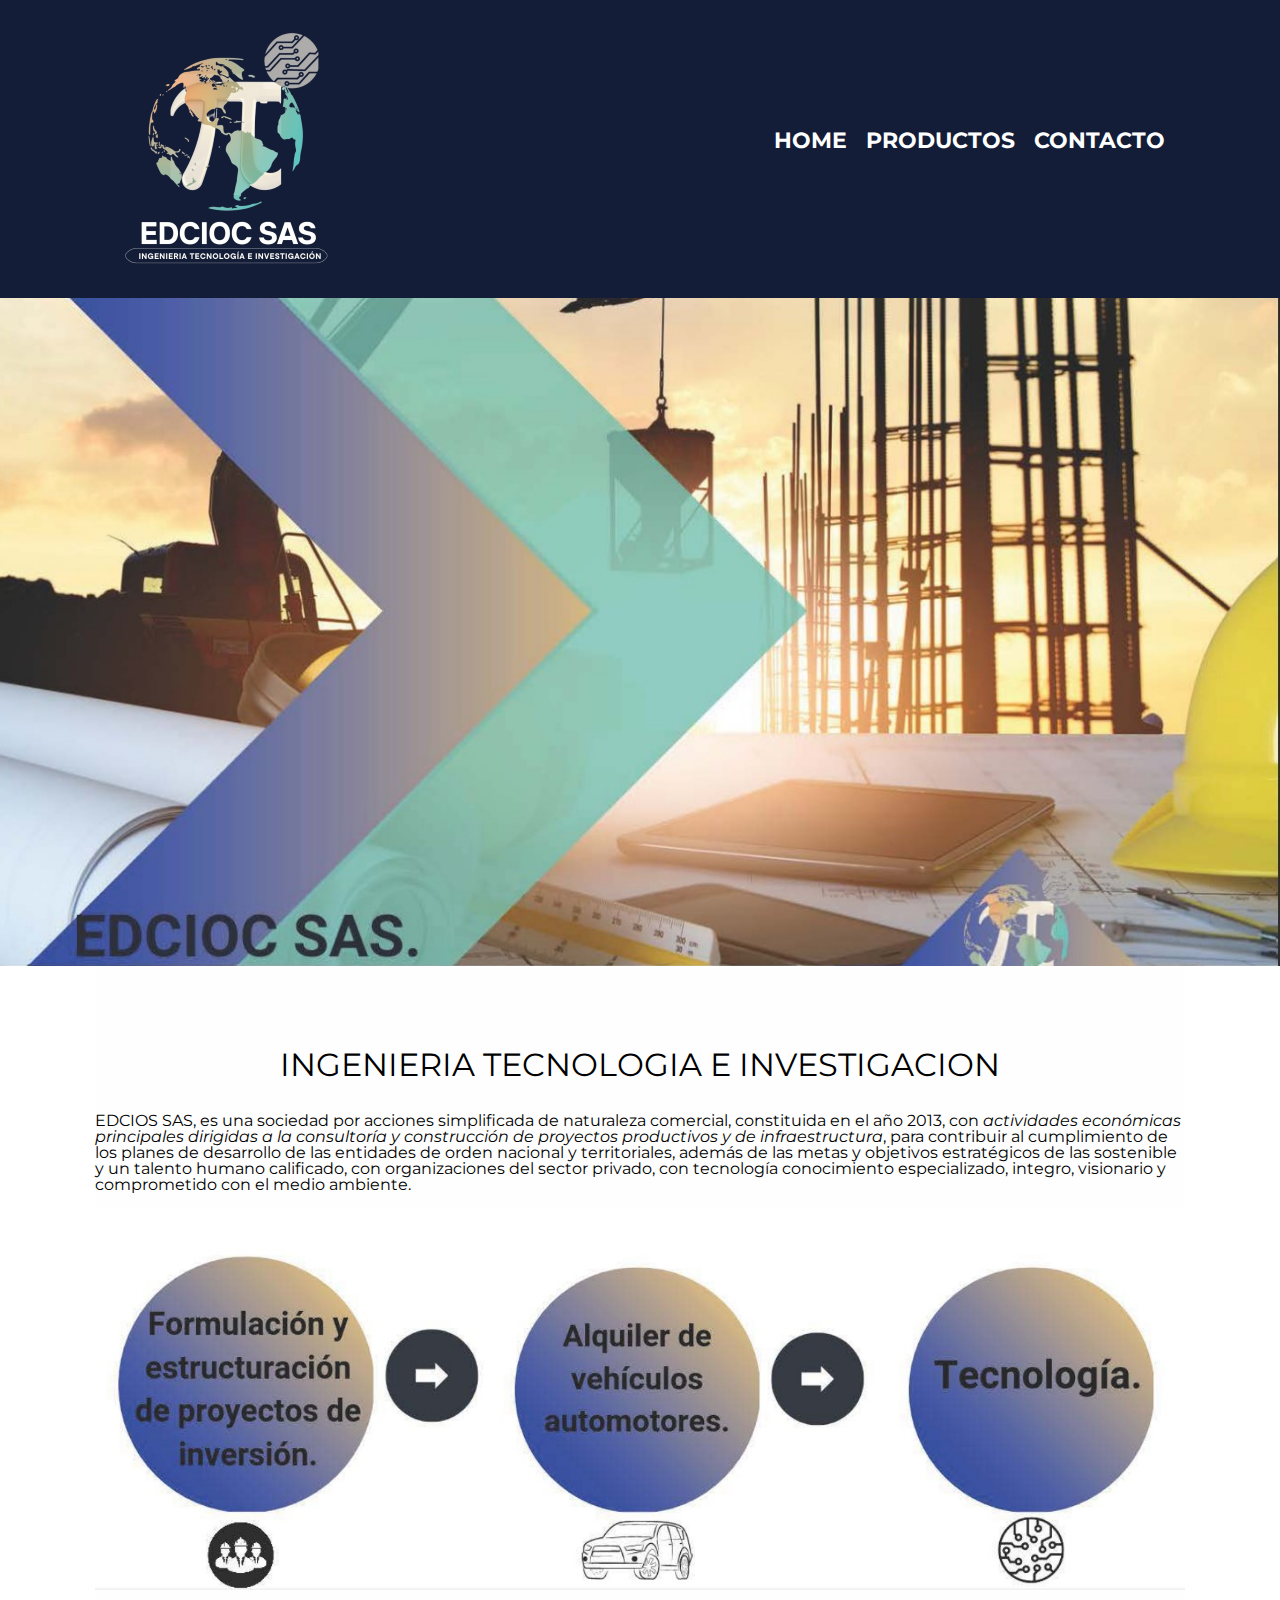
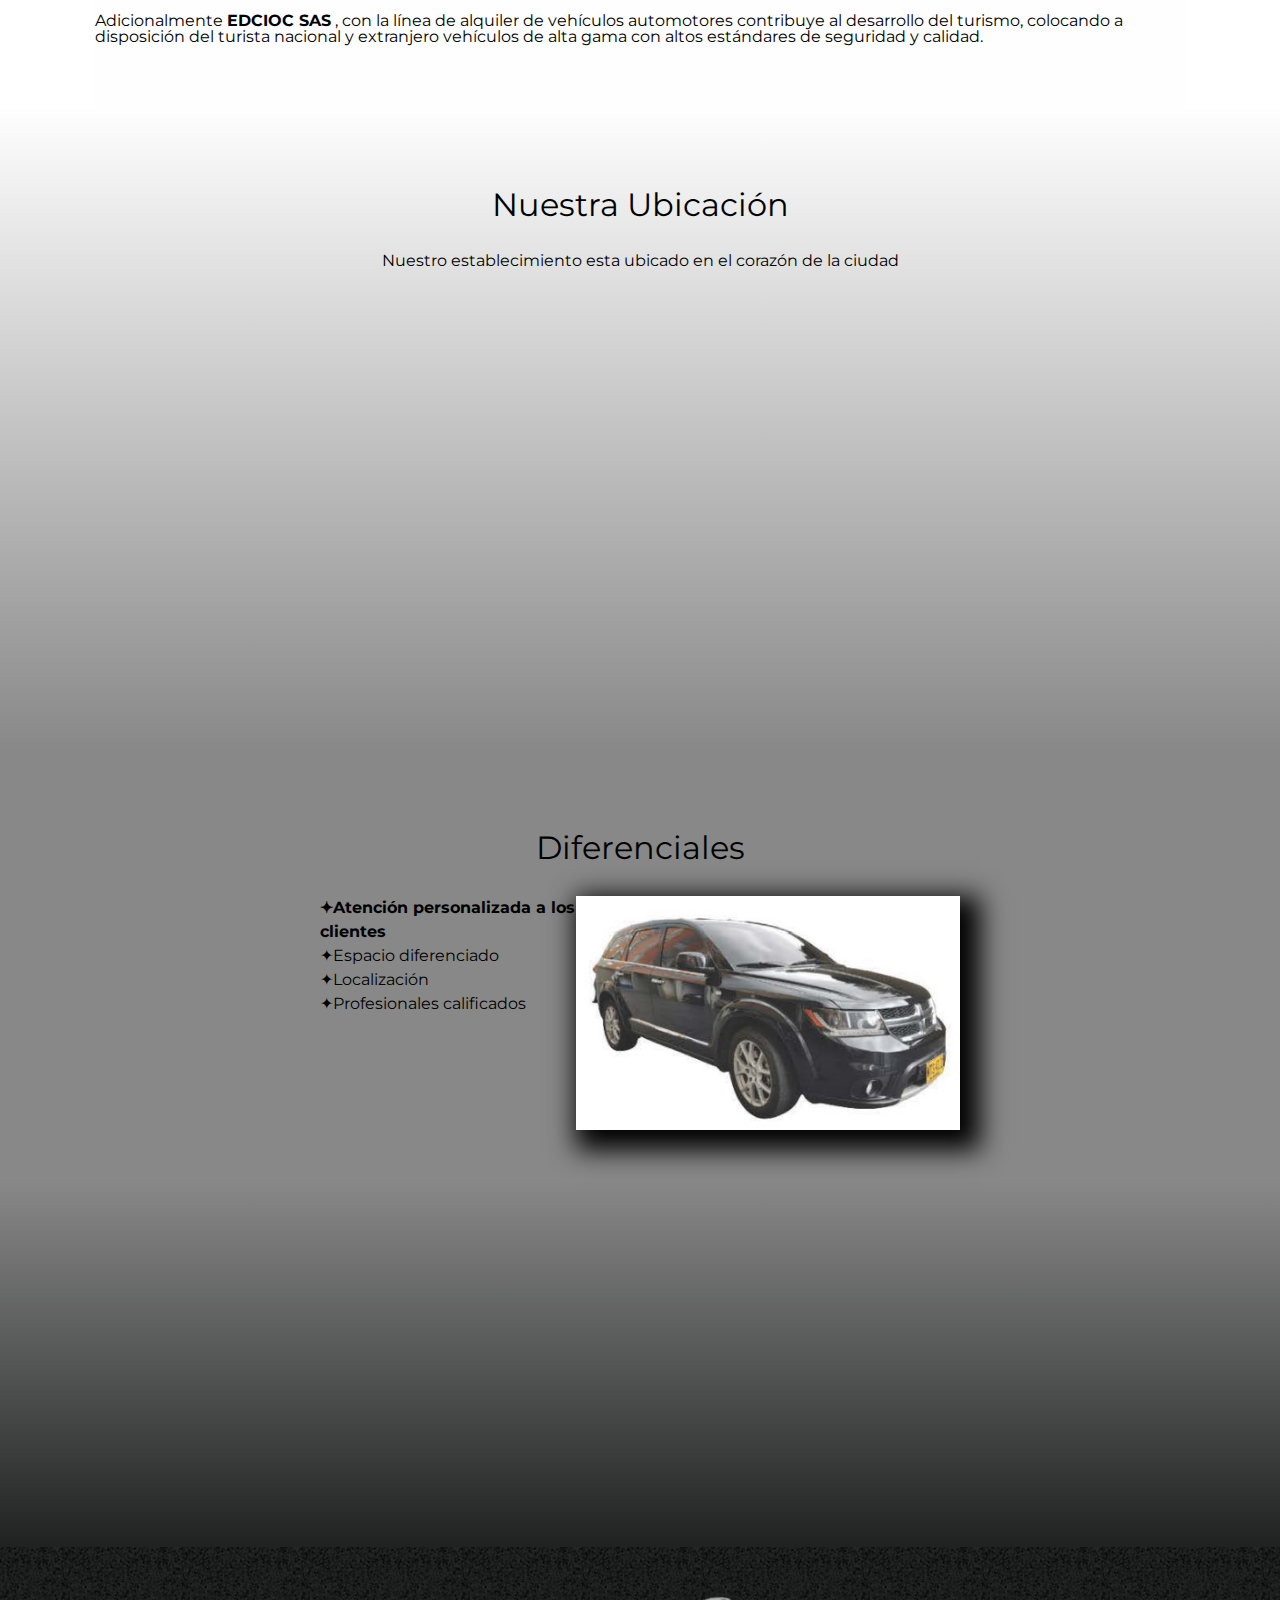
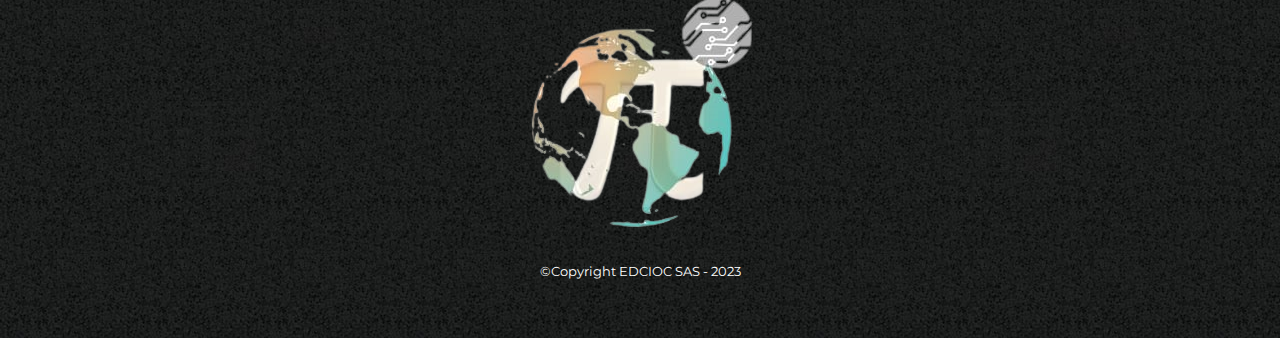
==== index.html @ 40c42a94 "Creando web rent-a-car" ====
<!DOCTYPE html>

<html lang="es">

<head>
    <meta charset="UTF-8">
    <meta name="viewport" content="width=device-width">
    <title>Rent-a-Car</title>
    <link rel="stylesheet" href="reset.css">
    <link rel="stylesheet" href="style.css">
    <link rel="preconnect" href="https://fonts.googleapis.com">
    <link rel="preconnect" href="https://fonts.gstatic.com" crossorigin>
    <link href="https://fonts.googleapis.com/css2?family=Montserrat:wght@300&display=swap" rel="stylesheet">
</head>

<body>
    <header>
        <div class="caja">
            <h1><img src="logo/Logo_Pequeno.png"> </h1>
            <nav>
                <ul>
                    <li><a href="index.html">Home</a></li>
                    <li><a href="Productos.html">Productos</a></li>
                    <li><a href="contacto.html">Contacto</a></li>
                </ul>

            </nav>

        </div>


    </header>
    <img class="banner" src="banner/banner_E.jpg">

    <main>
        <section class="principal">
            <h1 class="titulo-principal">INGENIERIA TECNOLOGIA E INVESTIGACION </h1>

            <p>EDCIOS SAS, es una sociedad por acciones simplificada de naturaleza comercial, constituida en el
                año 2013, con <em>actividades económicas principales dirigidas a la consultoría y construcción de 
                proyectos productivos y de infraestructura</em>, para contribuir al cumplimiento de los planes de
                desarrollo
                de las entidades de orden nacional y territoriales, además de las metas y objetivos estratégicos de las
                sostenible y un talento humano calificado, con organizaciones del sector privado, con tecnología
                conocimiento
                especializado, integro, visionario y comprometido con el medio ambiente. </p>

            <img class="imagenFlujo" src="imagenes/flujo.jpg" alt="Flujo">

            <p id="pie">Adicionalmente <strong>EDCIOC SAS</strong> , con la línea de alquiler de vehículos automotores
                contribuye al
                desarrollo del turismo, colocando a disposición del turista nacional y extranjero vehículos de alta
                gama con altos estándares de seguridad y calidad. </p>
        </section>

        <section class="mapa">
            <h3 class="titulo-principal">Nuestra Ubicación</h3>
            <p>Nuestro establecimiento esta ubicado en el corazón de la ciudad</p>

            <div class="mapa-contenido">
                <iframe src="https://www.google.com/maps/embed?pb=!1m18!1m12!1m3!1d2168.261345705465!2d-74.13439546575798!3d4.663946175238991!2m3!1f0!2f0!3f0!3m2!1i1024!2i768!4f13.1!3m3!1m2!1s0x8e3f9bfd2da6cb29%3A0x239d635520a33914!2zQm9nb3TDoQ!5e0!3m2!1ses!2sco!4v1673628162263!5m2!1ses!2sco" width="100%" height="400" style="border:0;" allowfullscreen="" loading="lazy" referrerpolicy="no-referrer-when-downgrade"></iframe>

            </div>
            
        </section>

        <section class="diferencial">
            <h2 class="titulo-principal">Diferenciales</h2>

            <div class="contenido_diferenciales">
                <ul class="lista_diferenciales">
                    <li class="items">Atención personalizada a los clientes</li>
                    <li class="items">Espacio diferenciado</li>
                    <li class="items">Localización</li>
                    <li class="items">Profesionales calificados</li>
                </ul><img src="imagenes/dj_negra.jpg" class="imagen_dj_negra">

            </div>           

        </section> 

        <section class="video">
            <div class="video_contenido">
                <iframe width=100% height="315" src="https://www.youtube.com/embed/Xr0jPskXpoM" title="YouTube video player" frameborder="0" allow="accelerometer; autoplay; clipboard-write; encrypted-media; gyroscope; picture-in-picture; web-share" allowfullscreen></iframe>
    
            </div>
        </section>
        
        
    </main>


    <footer>
        <img src="logo/logo_sinfondo.png">
        <p class="copyright">&copyCopyright EDCIOC SAS - 2023</p>
    </footer>

</body>

</html>
---- style.css ----
body{
    font-family: 'Montserrat', sans-serif;
}
header{
    background-color:#131D38;
    padding: 20px 0;
}
.caja{
    width: 1050px;
    position: relative;
    margin: 0 auto;
}
nav{
    position: absolute;
    top: 110px;
    right: 0;
}
nav li{
    display: inline;
    margin: 0 0 0 15px;
}
nav a{
    text-transform: uppercase;
    color: #FFFFFF;
    font-weight: bold;
    font-size: 22px;
    text-decoration: none;
}
nav a:hover{
    color:#c78c19
}
.productos{
    width: 1050px;
    margin: 0 auto;
    padding: 50px;
}
.productos li{
    display: inline-block;
    text-align: center;
    width: 30%;
    vertical-align: top;    
    margin: 0 1.5%;
    padding: 30px 5px;
    box-sizing: border-box;
    border-color: #000000;
    border-width: 2px;
    border-style: solid;
    border-radius: 20px;
  
}
.productos li:hover{
    border-color: #c78c19;
}
.productos li:active{
    border-color: #088c19;
}

.productos h2{
    font-size: 24px;
    font-weight: bold;
    
}
.productos li:hover h2{
    font-size: 26px;
}
.producto-cilindraje{
    font-size: 18px;
}
.producto-pasajeros{
    font-size: 20px;
    font-weight: bold;
    margin-top: 10px;
}
.modelos img{
    padding-top: 40px;
    padding-bottom: 40px;
}
footer{
    text-align: center;
    background: url(imagenes/bg.jpg);
    padding: 40px;
}
.copyright{
    color: #FFFFFF;
    font-size: 13px;
    margin: 20px;
}
.main_contacto{
    width: 940px;
    margin: 0 auto;
}
form{
    margin: 40px 0;
}
form label, form legend{
    display: block;
    font-size: 20px;
    margin: 0 0 10px;
}
.input-padron{
    display: block;
    margin: 0 0 20px;
    padding: 10px 25px;
    width: 50%;
}
.checkbox{
    margin: 20px 0;
}
.enviar{
    width: 40%;
    padding: 15px 0;
    font-size: 18px;
    font-weight: bold;
    color: white;
    background: orange;
    border: none;
    border-radius: 5px;
    transition: 1s background;
    cursor: pointer;
}
.enviar:hover{
    background: darkorange;
    transform: scale(1.1);
}
table{
    margin: 40px 40px;

}
thead{
    background: #555555;
    color: white;
    font-weight: bold;
}
td, th{
    border: 1px solid #000000;
    padding: 8px 15px;
}
/*CSS para nuestra home*/

.banner{
    width: 100%;
}
.principal{
    padding: 3em 0;
    background: #fefefe;
    width: 1090px;
    margin: 0 auto;
}
.titulo-principal{
    text-align: center;
    font-size: 2em;
    margin: 1em 0 1em;
}
.principal p{
    margin: 0 0 1em;
}
.principal strong{
    font-weight: bold;

}
.principal em{
    font-style: italic;
}
.imagenFlujo{
    width: 100%;
    
    margin: 0 0 20px 0 ;
}
.mapa{
    padding: 3em 0;
    background: linear-gradient(#fefefe, #888888);
}
.mapa p{
    margin: 0 0 2em;
    text-align: center;
}
.mapa-contenido{
    width: 940px;
    margin: 0 auto;
}
.diferencial{
    padding: 3em 0;
    background: #888888;
}
.contenido_diferenciales{
    width: 640px;
    margin: 0 auto;

}
.lista_diferenciales{
    width: 40%;
    display: inline-block;
    vertical-align: TOP;
    
}
.items{
    line-height: 1.5;
}
.items::before{
    content: "✦";
}
.items:first-child{
    font-weight: bold;
}
.imagen_dj_negra{
    
    width: 60%;
    transition: 400ms;
    box-shadow: 10px 10px 25px 10px #000000;

}
.imagen_dj_negra:hover{
    opacity: 0.3;
}
.video{
    padding: 0.5em 0;
    background: linear-gradient(#888888,#202221);
}
.video_contenido{
    width: 560px;
    margin: 1em auto;    
}

@media screen and (max-width:480px) {
    h1{
        text-align: center;
    }
    nav{
        position: static;
    }
    .caja, .principal, .mapa-contenido, .contenido_diferenciales, .video_contenido{
        width: auto;
    }
    .lista_diferenciales, .imagen_dj_negra{
        width: 100%;
    }
    
}
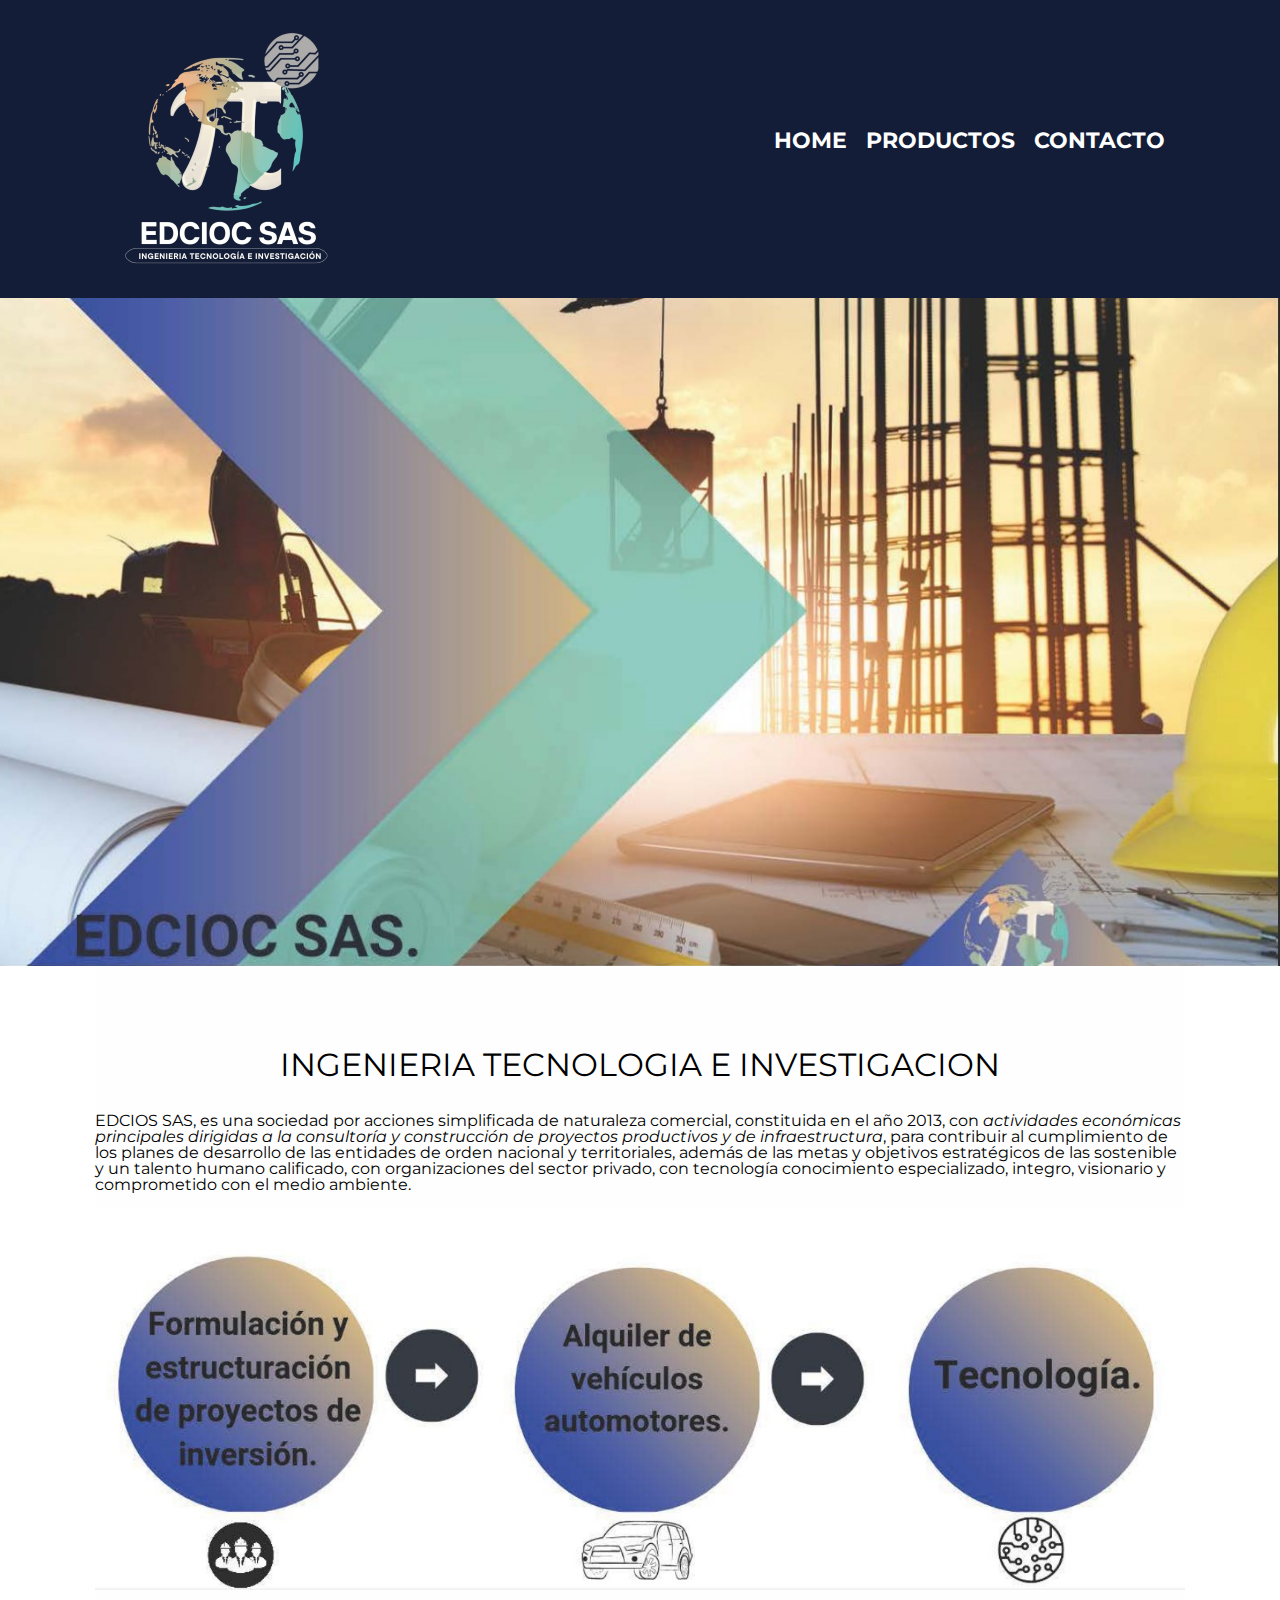
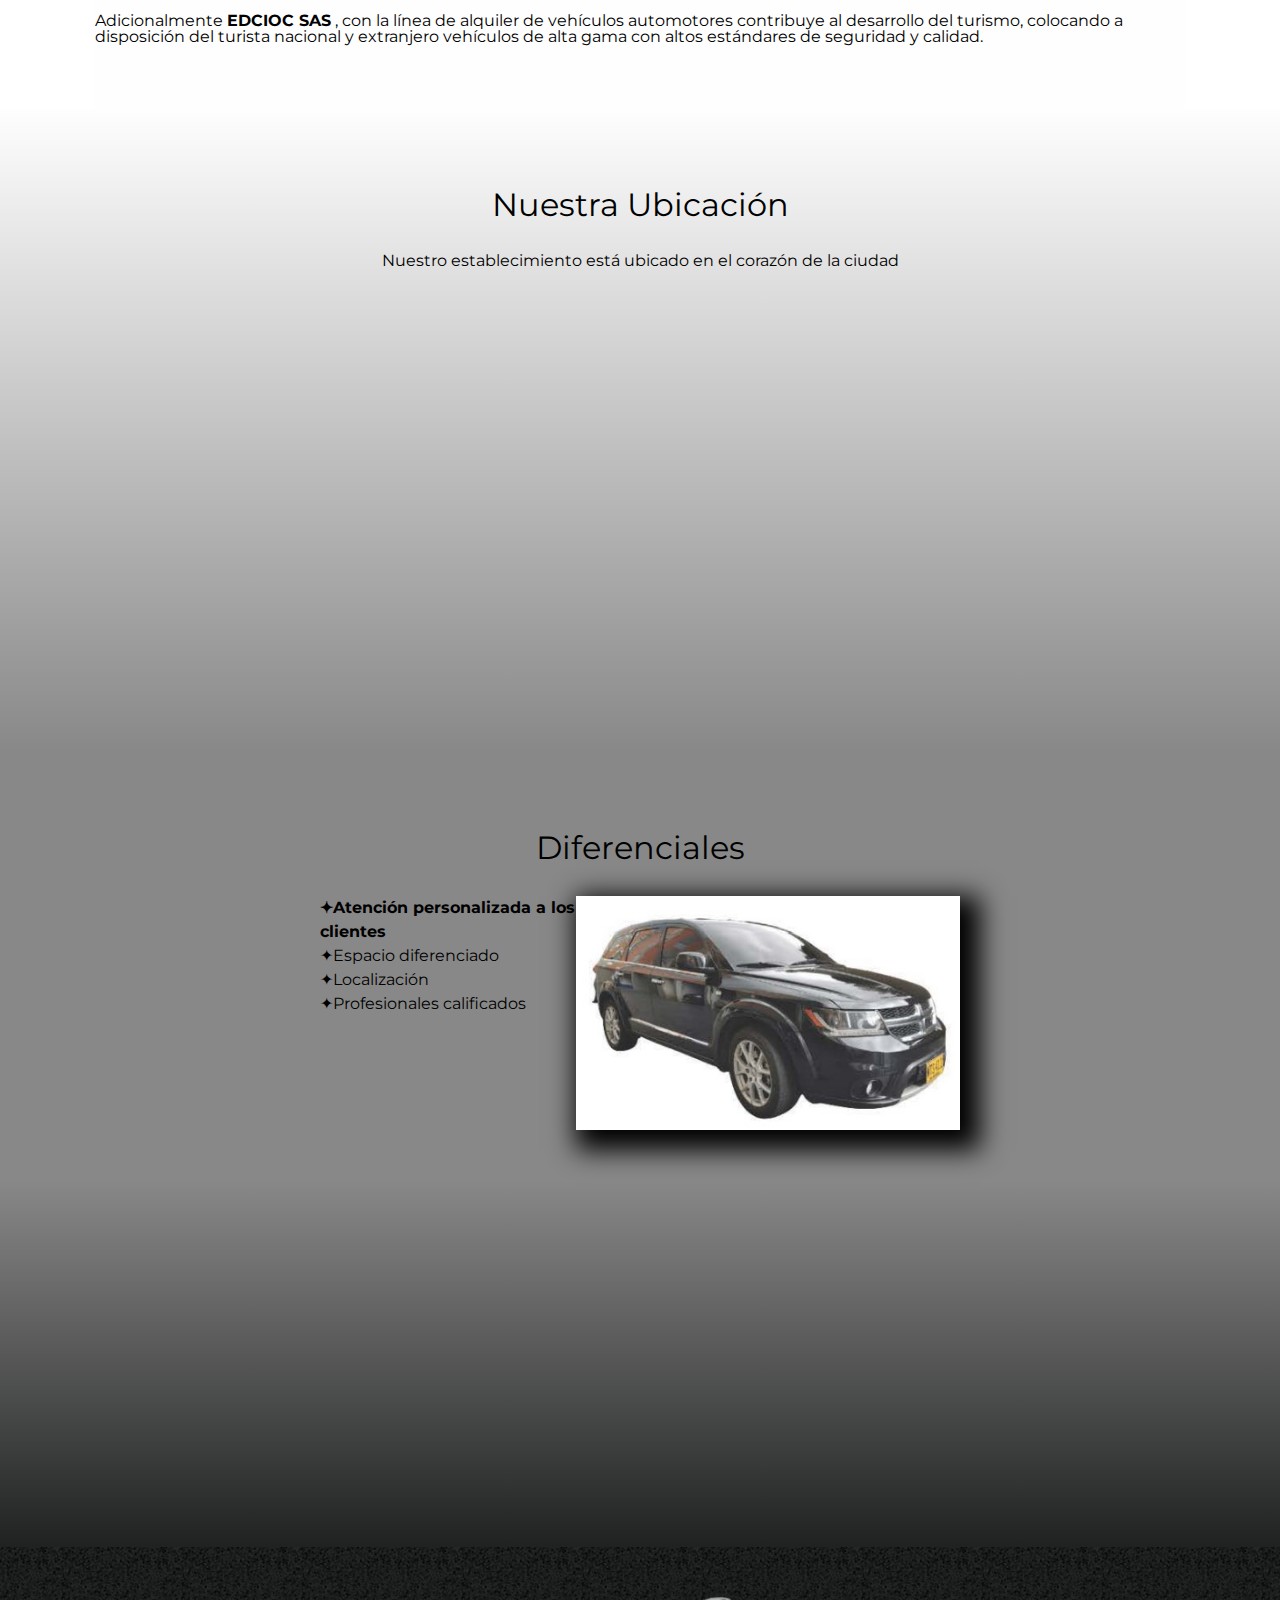
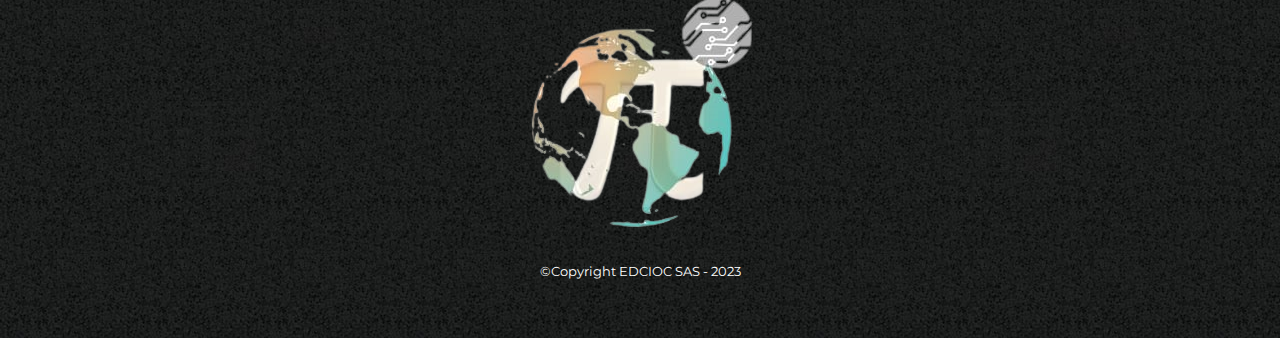
==== commit 20da6744: "tilde faltante" ====
--- a/index.html
+++ b/index.html
@@ -48,14 +48,13 @@
             <img class="imagenFlujo" src="imagenes/flujo.jpg" alt="Flujo">
 
             <p id="pie">Adicionalmente <strong>EDCIOC SAS</strong> , con la línea de alquiler de vehículos automotores
-                contribuye al
-                desarrollo del turismo, colocando a disposición del turista nacional y extranjero vehículos de alta
+                contribuye al desarrollo del turismo, colocando a disposición del turista nacional y extranjero vehículos de alta
                 gama con altos estándares de seguridad y calidad. </p>
         </section>
 
         <section class="mapa">
             <h3 class="titulo-principal">Nuestra Ubicación</h3>
-            <p>Nuestro establecimiento esta ubicado en el corazón de la ciudad</p>
+            <p>Nuestro establecimiento está ubicado en el corazón de la ciudad</p>
 
             <div class="mapa-contenido">
                 <iframe src="https://www.google.com/maps/embed?pb=!1m18!1m12!1m3!1d2168.261345705465!2d-74.13439546575798!3d4.663946175238991!2m3!1f0!2f0!3f0!3m2!1i1024!2i768!4f13.1!3m3!1m2!1s0x8e3f9bfd2da6cb29%3A0x239d635520a33914!2zQm9nb3TDoQ!5e0!3m2!1ses!2sco!4v1673628162263!5m2!1ses!2sco" width="100%" height="400" style="border:0;" allowfullscreen="" loading="lazy" referrerpolicy="no-referrer-when-downgrade"></iframe>
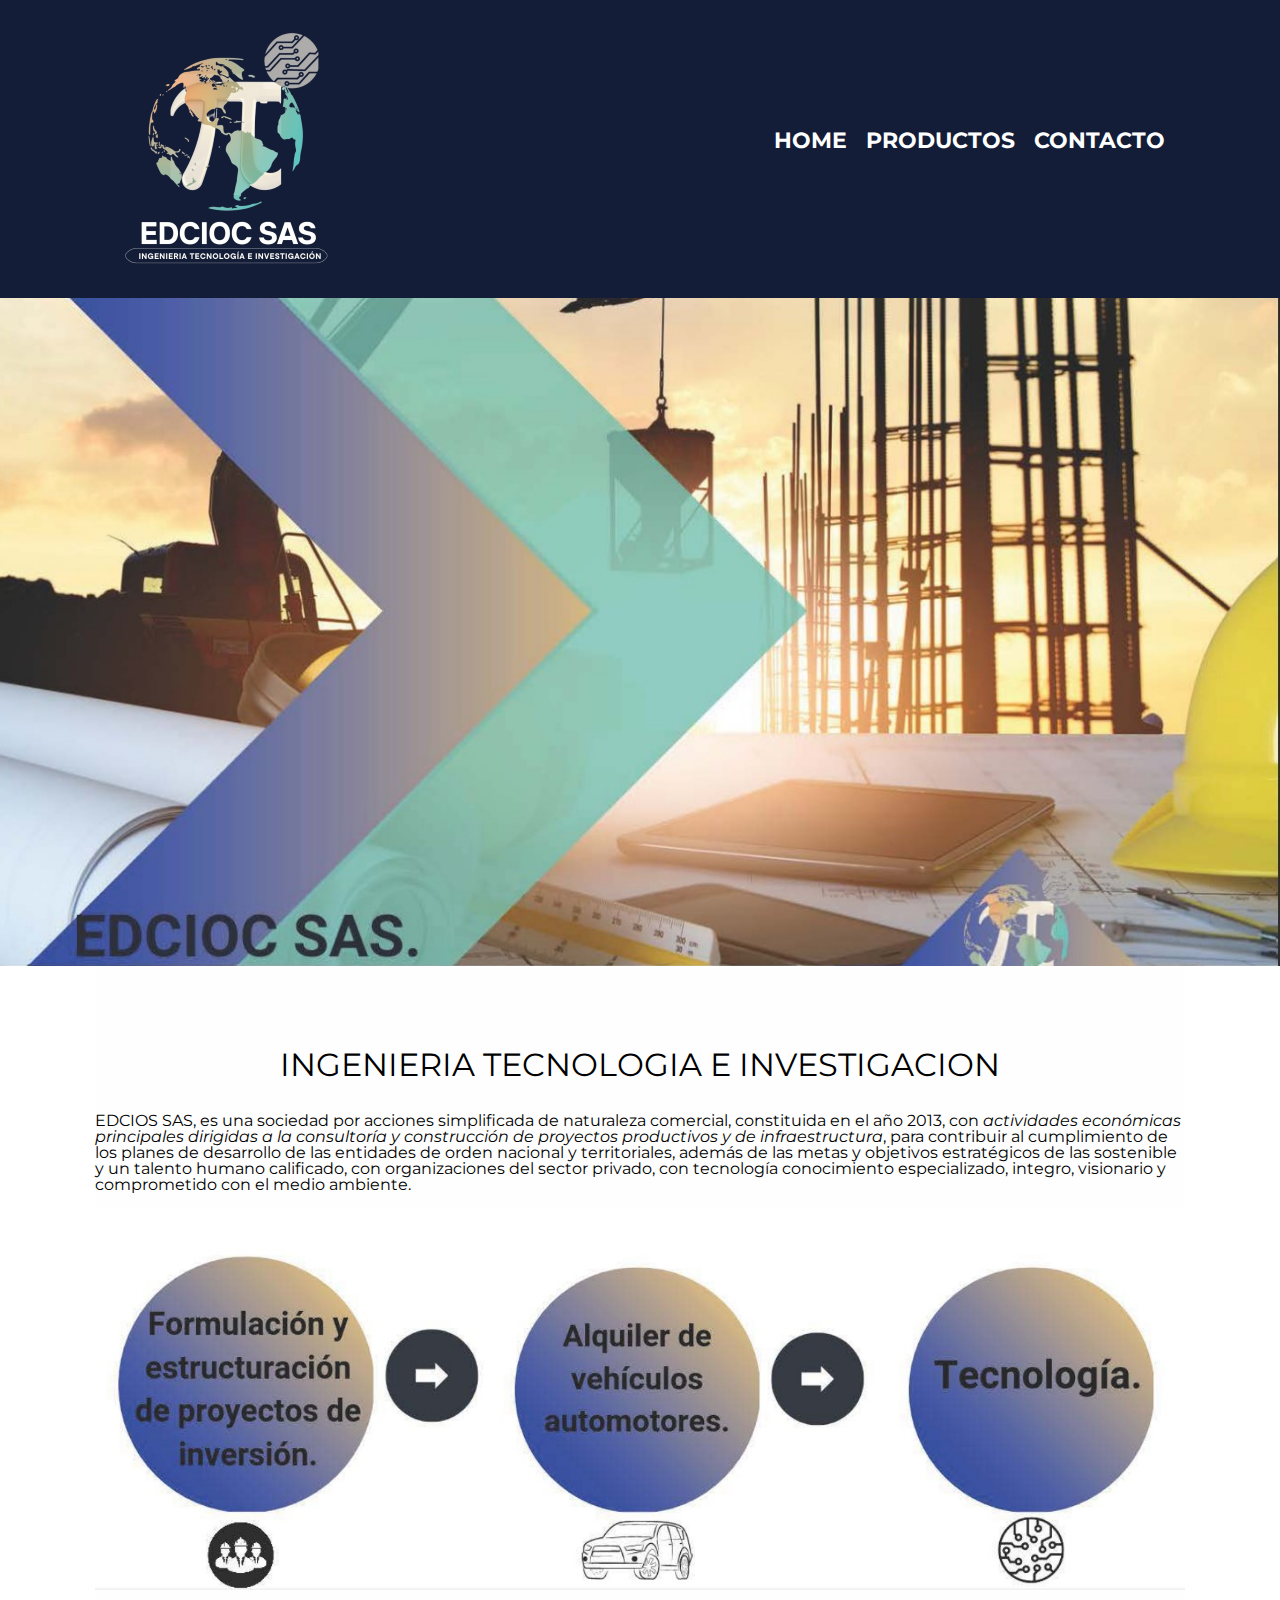
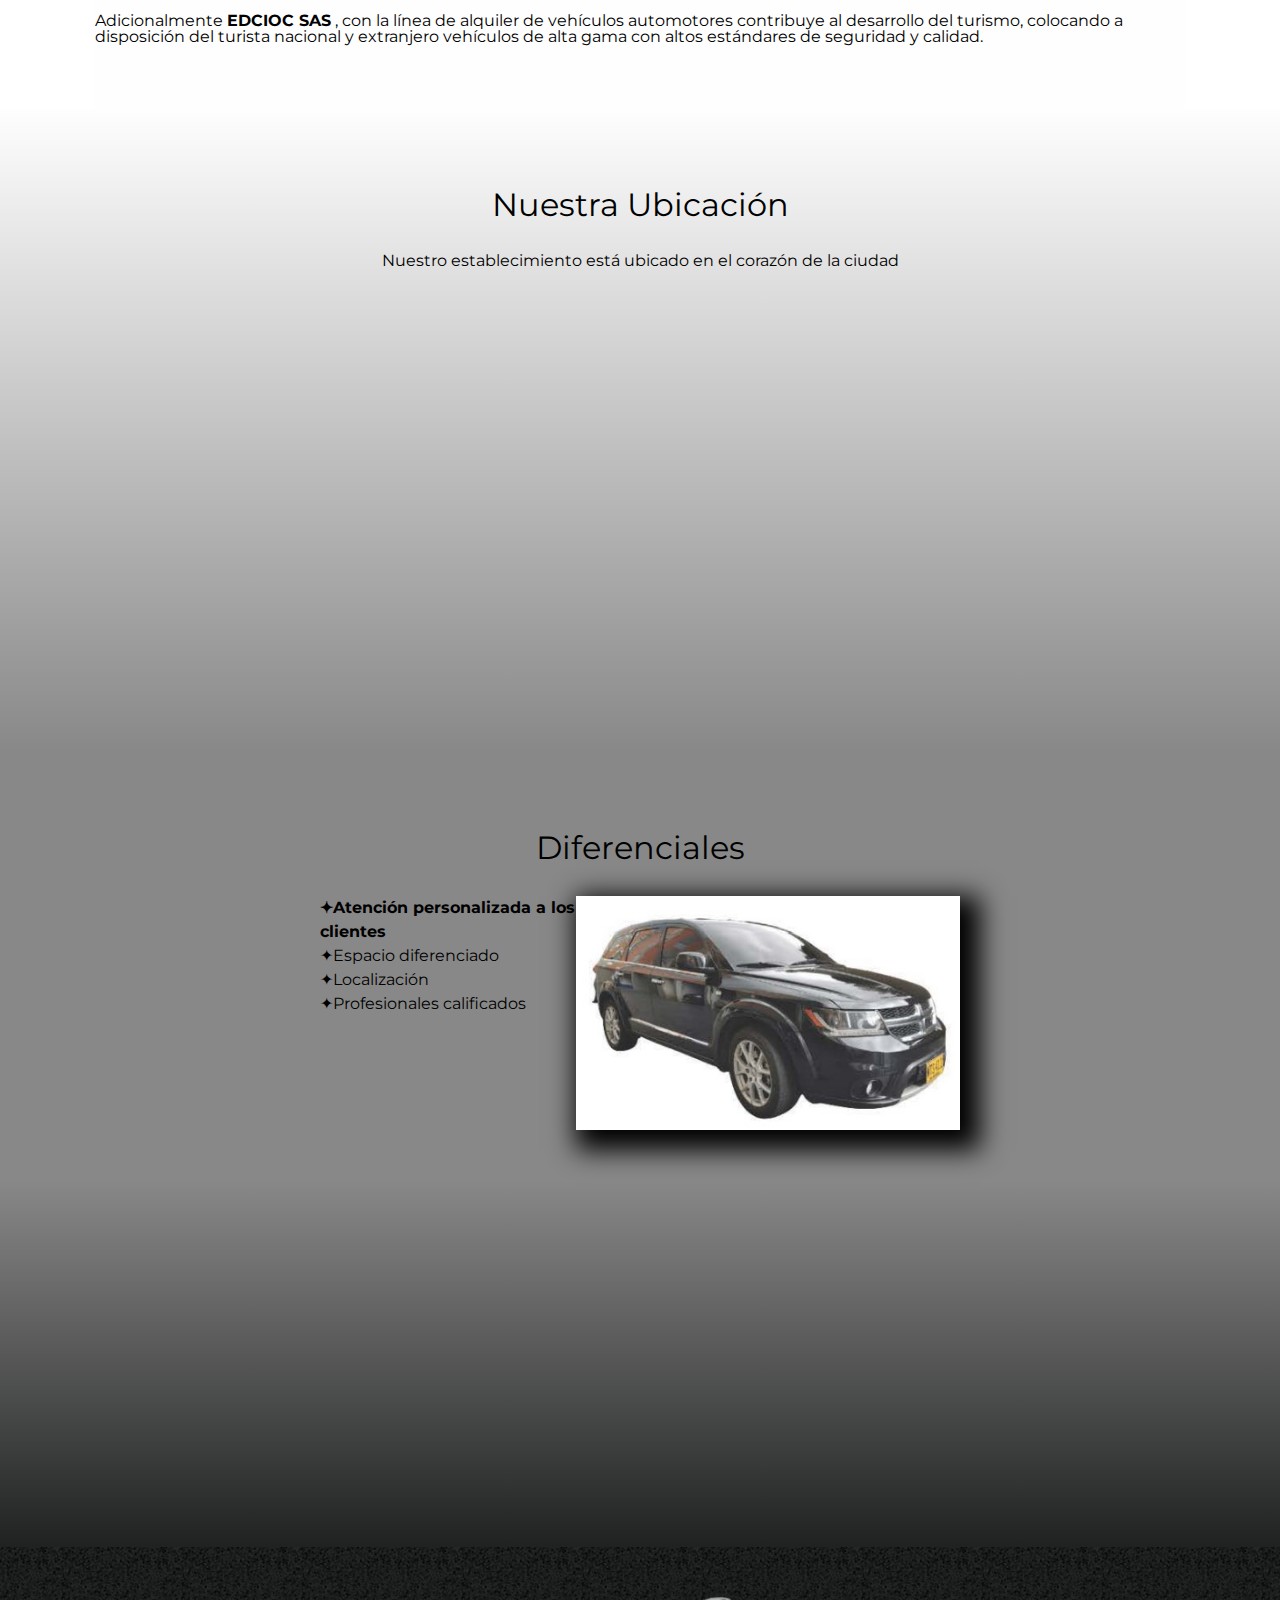
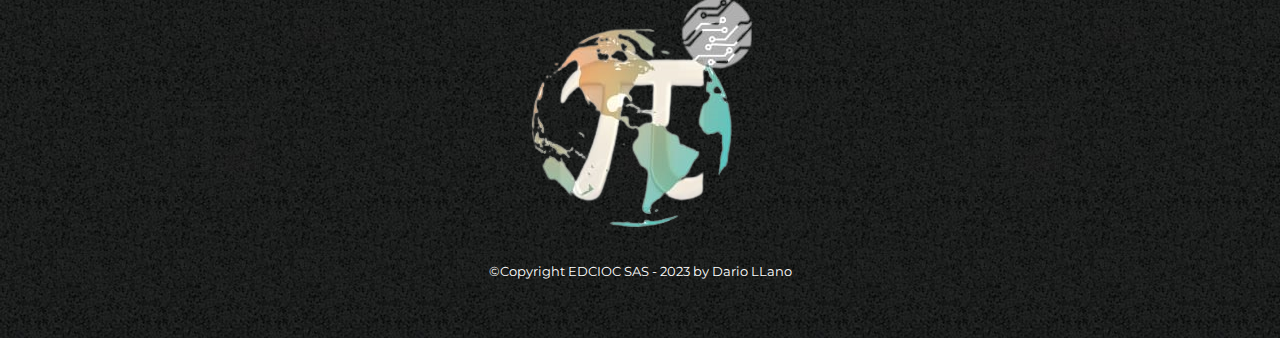
==== commit 7e48465f: "agrego autor" ====
--- a/index.html
+++ b/index.html
@@ -91,7 +91,7 @@
 
     <footer>
         <img src="logo/logo_sinfondo.png">
-        <p class="copyright">&copyCopyright EDCIOC SAS - 2023</p>
+        <p class="copyright">&copyCopyright EDCIOC SAS - 2023 by Dario LLano</p>
     </footer>
 
 </body>
